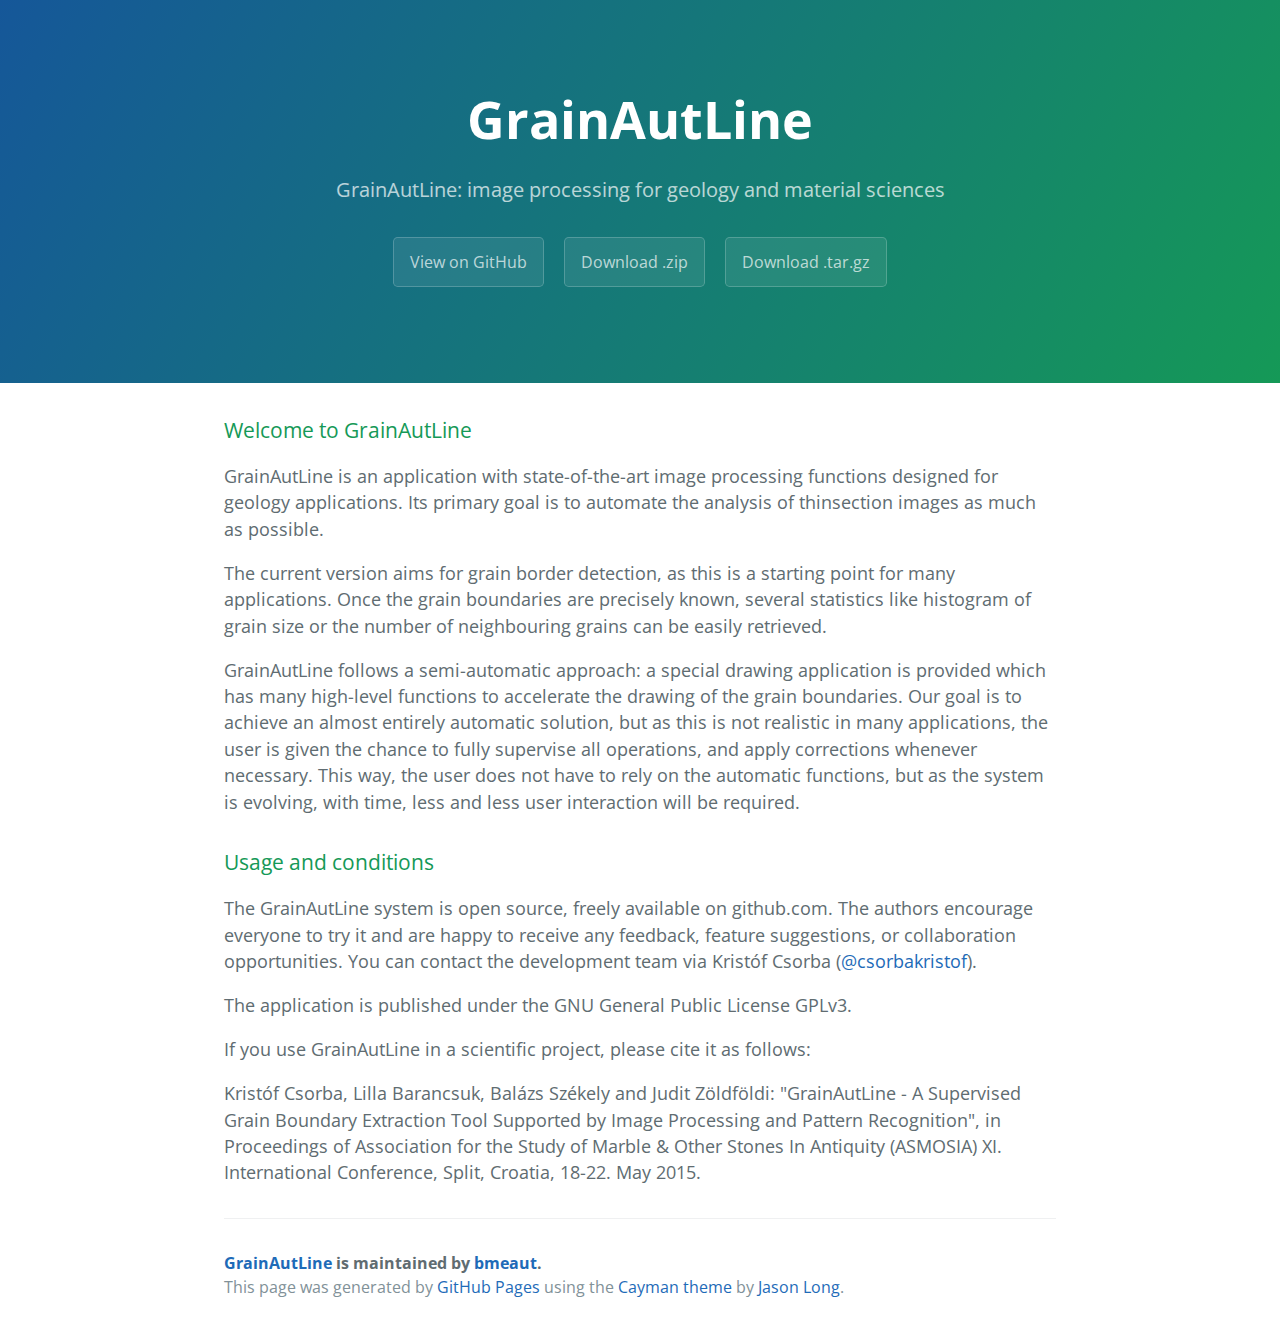
==== index.html @ 3478ad29 "Create gh-pages branch via GitHub" ====
<!DOCTYPE html>
<html lang="en-us">
  <head>
    <meta charset="UTF-8">
    <title>GrainAutLine by bmeaut</title>
    <meta name="viewport" content="width=device-width, initial-scale=1">
    <link rel="stylesheet" type="text/css" href="stylesheets/normalize.css" media="screen">
    <link href='http://fonts.googleapis.com/css?family=Open+Sans:400,700' rel='stylesheet' type='text/css'>
    <link rel="stylesheet" type="text/css" href="stylesheets/stylesheet.css" media="screen">
    <link rel="stylesheet" type="text/css" href="stylesheets/github-light.css" media="screen">
  </head>
  <body>
    <section class="page-header">
      <h1 class="project-name">GrainAutLine</h1>
      <h2 class="project-tagline">GrainAutLine: image processing for geology and material sciences</h2>
      <a href="https://github.com/bmeaut/grainautline" class="btn">View on GitHub</a>
      <a href="https://github.com/bmeaut/grainautline/zipball/master" class="btn">Download .zip</a>
      <a href="https://github.com/bmeaut/grainautline/tarball/master" class="btn">Download .tar.gz</a>
    </section>

    <section class="main-content">
      <h3>
<a id="welcome-to-grainautline" class="anchor" href="#welcome-to-grainautline" aria-hidden="true"><span class="octicon octicon-link"></span></a>Welcome to GrainAutLine</h3>

<p>GrainAutLine is an application with state-of-the-art image processing functions designed for geology applications.
Its primary goal is to automate the analysis of thinsection images as much as possible.</p>

<p>The current version aims for grain border detection, as this is a starting point for many applications. Once the grain boundaries are precisely known, several statistics like histogram of grain size or the number of neighbouring grains can be easily retrieved.</p>

<p>GrainAutLine follows a semi-automatic approach: a special drawing application is provided which has many high-level functions to accelerate the drawing of the grain boundaries. Our goal is to achieve an almost entirely automatic solution, but as this is not realistic in many applications, the user is given the chance to fully supervise all operations, and apply corrections whenever necessary. This way, the user does not have to rely on the automatic functions, but as the system is evolving, with time, less and less user interaction will be required.</p>

<h3>
<a id="usage-and-conditions" class="anchor" href="#usage-and-conditions" aria-hidden="true"><span class="octicon octicon-link"></span></a>Usage and conditions</h3>

<p>The GrainAutLine system is open source, freely available on github.com. The authors encourage everyone to try it and are happy to receive any feedback, feature suggestions, or collaboration opportunities. You can contact the development team via Kristóf Csorba (<a href="https://github.com/csorbakristof" class="user-mention">@csorbakristof</a>).</p>

<p>The application is published under the GNU General Public License GPLv3.</p>

<p>If you use GrainAutLine in a scientific project, please cite it as follows:</p>

<p>Kristóf Csorba, Lilla Barancsuk, Balázs Székely and Judit Zöldföldi: "GrainAutLine - A Supervised Grain Boundary Extraction Tool Supported by Image Processing and Pattern Recognition", in Proceedings of Association for the Study of Marble &amp; Other Stones In Antiquity (ASMOSIA) XI. International Conference, Split, Croatia, 18-22. May 2015.</p>

      <footer class="site-footer">
        <span class="site-footer-owner"><a href="https://github.com/bmeaut/grainautline">GrainAutLine</a> is maintained by <a href="https://github.com/bmeaut">bmeaut</a>.</span>

        <span class="site-footer-credits">This page was generated by <a href="https://pages.github.com">GitHub Pages</a> using the <a href="https://github.com/jasonlong/cayman-theme">Cayman theme</a> by <a href="https://twitter.com/jasonlong">Jason Long</a>.</span>
      </footer>

    </section>

            <script type="text/javascript">
            var gaJsHost = (("https:" == document.location.protocol) ? "https://ssl." : "http://www.");
            document.write(unescape("%3Cscript src='" + gaJsHost + "google-analytics.com/ga.js' type='text/javascript'%3E%3C/script%3E"));
          </script>
          <script type="text/javascript">
            try {
              var pageTracker = _gat._getTracker("UA-62665197-1");
            pageTracker._trackPageview();
            } catch(err) {}
          </script>

  </body>
</html>
---- stylesheets/stylesheet.css ----
* {
  box-sizing: border-box; }

body {
  padding: 0;
  margin: 0;
  font-family: "Open Sans", "Helvetica Neue", Helvetica, Arial, sans-serif;
  font-size: 16px;
  line-height: 1.5;
  color: #606c71; }

a {
  color: #1e6bb8;
  text-decoration: none; }
  a:hover {
    text-decoration: underline; }

.btn {
  display: inline-block;
  margin-bottom: 1rem;
  color: rgba(255, 255, 255, 0.7);
  background-color: rgba(255, 255, 255, 0.08);
  border-color: rgba(255, 255, 255, 0.2);
  border-style: solid;
  border-width: 1px;
  border-radius: 0.3rem;
  transition: color 0.2s, background-color 0.2s, border-color 0.2s; }
  .btn + .btn {
    margin-left: 1rem; }

.btn:hover {
  color: rgba(255, 255, 255, 0.8);
  text-decoration: none;
  background-color: rgba(255, 255, 255, 0.2);
  border-color: rgba(255, 255, 255, 0.3); }

@media screen and (min-width: 64em) {
  .btn {
    padding: 0.75rem 1rem; } }

@media screen and (min-width: 42em) and (max-width: 64em) {
  .btn {
    padding: 0.6rem 0.9rem;
    font-size: 0.9rem; } }

@media screen and (max-width: 42em) {
  .btn {
    display: block;
    width: 100%;
    padding: 0.75rem;
    font-size: 0.9rem; }
    .btn + .btn {
      margin-top: 1rem;
      margin-left: 0; } }

.page-header {
  color: #fff;
  text-align: center;
  background-color: #159957;
  background-image: linear-gradient(120deg, #155799, #159957); }

@media screen and (min-width: 64em) {
  .page-header {
    padding: 5rem 6rem; } }

@media screen and (min-width: 42em) and (max-width: 64em) {
  .page-header {
    padding: 3rem 4rem; } }

@media screen and (max-width: 42em) {
  .page-header {
    padding: 2rem 1rem; } }

.project-name {
  margin-top: 0;
  margin-bottom: 0.1rem; }

@media screen and (min-width: 64em) {
  .project-name {
    font-size: 3.25rem; } }

@media screen and (min-width: 42em) and (max-width: 64em) {
  .project-name {
    font-size: 2.25rem; } }

@media screen and (max-width: 42em) {
  .project-name {
    font-size: 1.75rem; } }

.project-tagline {
  margin-bottom: 2rem;
  font-weight: normal;
  opacity: 0.7; }

@media screen and (min-width: 64em) {
  .project-tagline {
    font-size: 1.25rem; } }

@media screen and (min-width: 42em) and (max-width: 64em) {
  .project-tagline {
    font-size: 1.15rem; } }

@media screen and (max-width: 42em) {
  .project-tagline {
    font-size: 1rem; } }

.main-content :first-child {
  margin-top: 0; }
.main-content img {
  max-width: 100%; }
.main-content h1, .main-content h2, .main-content h3, .main-content h4, .main-content h5, .main-content h6 {
  margin-top: 2rem;
  margin-bottom: 1rem;
  font-weight: normal;
  color: #159957; }
.main-content p {
  margin-bottom: 1em; }
.main-content code {
  padding: 2px 4px;
  font-family: Consolas, "Liberation Mono", Menlo, Courier, monospace;
  font-size: 0.9rem;
  color: #383e41;
  background-color: #f3f6fa;
  border-radius: 0.3rem; }
.main-content pre {
  padding: 0.8rem;
  margin-top: 0;
  margin-bottom: 1rem;
  font: 1rem Consolas, "Liberation Mono", Menlo, Courier, monospace;
  color: #567482;
  word-wrap: normal;
  background-color: #f3f6fa;
  border: solid 1px #dce6f0;
  border-radius: 0.3rem; }
  .main-content pre > code {
    padding: 0;
    margin: 0;
    font-size: 0.9rem;
    color: #567482;
    word-break: normal;
    white-space: pre;
    background: transparent;
    border: 0; }
.main-content .highlight {
  margin-bottom: 1rem; }
  .main-content .highlight pre {
    margin-bottom: 0;
    word-break: normal; }
.main-content .highlight pre, .main-content pre {
  padding: 0.8rem;
  overflow: auto;
  font-size: 0.9rem;
  line-height: 1.45;
  border-radius: 0.3rem; }
.main-content pre code, .main-content pre tt {
  display: inline;
  max-width: initial;
  padding: 0;
  margin: 0;
  overflow: initial;
  line-height: inherit;
  word-wrap: normal;
  background-color: transparent;
  border: 0; }
  .main-content pre code:before, .main-content pre code:after, .main-content pre tt:before, .main-content pre tt:after {
    content: normal; }
.main-content ul, .main-content ol {
  margin-top: 0; }
.main-content blockquote {
  padding: 0 1rem;
  margin-left: 0;
  color: #819198;
  border-left: 0.3rem solid #dce6f0; }
  .main-content blockquote > :first-child {
    margin-top: 0; }
  .main-content blockquote > :last-child {
    margin-bottom: 0; }
.main-content table {
  display: block;
  width: 100%;
  overflow: auto;
  word-break: normal;
  word-break: keep-all; }
  .main-content table th {
    font-weight: bold; }
  .main-content table th, .main-content table td {
    padding: 0.5rem 1rem;
    border: 1px solid #e9ebec; }
.main-content dl {
  padding: 0; }
  .main-content dl dt {
    padding: 0;
    margin-top: 1rem;
    font-size: 1rem;
    font-weight: bold; }
  .main-content dl dd {
    padding: 0;
    margin-bottom: 1rem; }
.main-content hr {
  height: 2px;
  padding: 0;
  margin: 1rem 0;
  background-color: #eff0f1;
  border: 0; }

@media screen and (min-width: 64em) {
  .main-content {
    max-width: 64rem;
    padding: 2rem 6rem;
    margin: 0 auto;
    font-size: 1.1rem; } }

@media screen and (min-width: 42em) and (max-width: 64em) {
  .main-content {
    padding: 2rem 4rem;
    font-size: 1.1rem; } }

@media screen and (max-width: 42em) {
  .main-content {
    padding: 2rem 1rem;
    font-size: 1rem; } }

.site-footer {
  padding-top: 2rem;
  margin-top: 2rem;
  border-top: solid 1px #eff0f1; }

.site-footer-owner {
  display: block;
  font-weight: bold; }

.site-footer-credits {
  color: #819198; }

@media screen and (min-width: 64em) {
  .site-footer {
    font-size: 1rem; } }

@media screen and (min-width: 42em) and (max-width: 64em) {
  .site-footer {
    font-size: 1rem; } }

@media screen and (max-width: 42em) {
  .site-footer {
    font-size: 0.9rem; } }
---- stylesheets/github-light.css ----
/*
   Copyright 2014 GitHub Inc.

   Licensed under the Apache License, Version 2.0 (the "License");
   you may not use this file except in compliance with the License.
   You may obtain a copy of the License at

       http://www.apache.org/licenses/LICENSE-2.0

   Unless required by applicable law or agreed to in writing, software
   distributed under the License is distributed on an "AS IS" BASIS,
   WITHOUT WARRANTIES OR CONDITIONS OF ANY KIND, either express or implied.
   See the License for the specific language governing permissions and
   limitations under the License.

*/

.pl-c /* comment */ {
  color: #969896;
}

.pl-c1      /* constant, markup.raw, meta.diff.header, meta.module-reference, meta.property-name, support, support.constant, support.variable, variable.other.constant */,
.pl-s .pl-v /* string variable */ {
  color: #0086b3;
}

.pl-e  /* entity */,
.pl-en /* entity.name */ {
  color: #795da3;
}

.pl-s .pl-s1 /* string source */,
.pl-smi      /* storage.modifier.import, storage.modifier.package, storage.type.java, variable.other, variable.parameter.function */ {
  color: #333;
}

.pl-ent /* entity.name.tag */ {
  color: #63a35c;
}

.pl-k /* keyword, storage, storage.type */ {
  color: #a71d5d;
}

.pl-pds              /* punctuation.definition.string, string.regexp.character-class */,
.pl-s                /* string */,
.pl-s .pl-pse .pl-s1 /* string punctuation.section.embedded source */,
.pl-sr               /* string.regexp */,
.pl-sr .pl-cce       /* string.regexp constant.character.escape */,
.pl-sr .pl-sra       /* string.regexp string.regexp.arbitrary-repitition */,
.pl-sr .pl-sre       /* string.regexp source.ruby.embedded */ {
  color: #183691;
}

.pl-v /* variable */ {
  color: #ed6a43;
}

.pl-id /* invalid.deprecated */ {
  color: #b52a1d;
}

.pl-ii /* invalid.illegal */ {
  background-color: #b52a1d;
  color: #f8f8f8;
}

.pl-sr .pl-cce /* string.regexp constant.character.escape */ {
  color: #63a35c;
  font-weight: bold;
}

.pl-ml /* markup.list */ {
  color: #693a17;
}

.pl-mh        /* markup.heading */,
.pl-mh .pl-en /* markup.heading entity.name */,
.pl-ms        /* meta.separator */ {
  color: #1d3e81;
  font-weight: bold;
}

.pl-mq /* markup.quote */ {
  color: #008080;
}

.pl-mi /* markup.italic */ {
  color: #333;
  font-style: italic;
}

.pl-mb /* markup.bold */ {
  color: #333;
  font-weight: bold;
}

.pl-md /* markup.deleted, meta.diff.header.from-file */ {
  background-color: #ffecec;
  color: #bd2c00;
}

.pl-mi1 /* markup.inserted, meta.diff.header.to-file */ {
  background-color: #eaffea;
  color: #55a532;
}

.pl-mdr /* meta.diff.range */ {
  color: #795da3;
  font-weight: bold;
}

.pl-mo /* meta.output */ {
  color: #1d3e81;
}
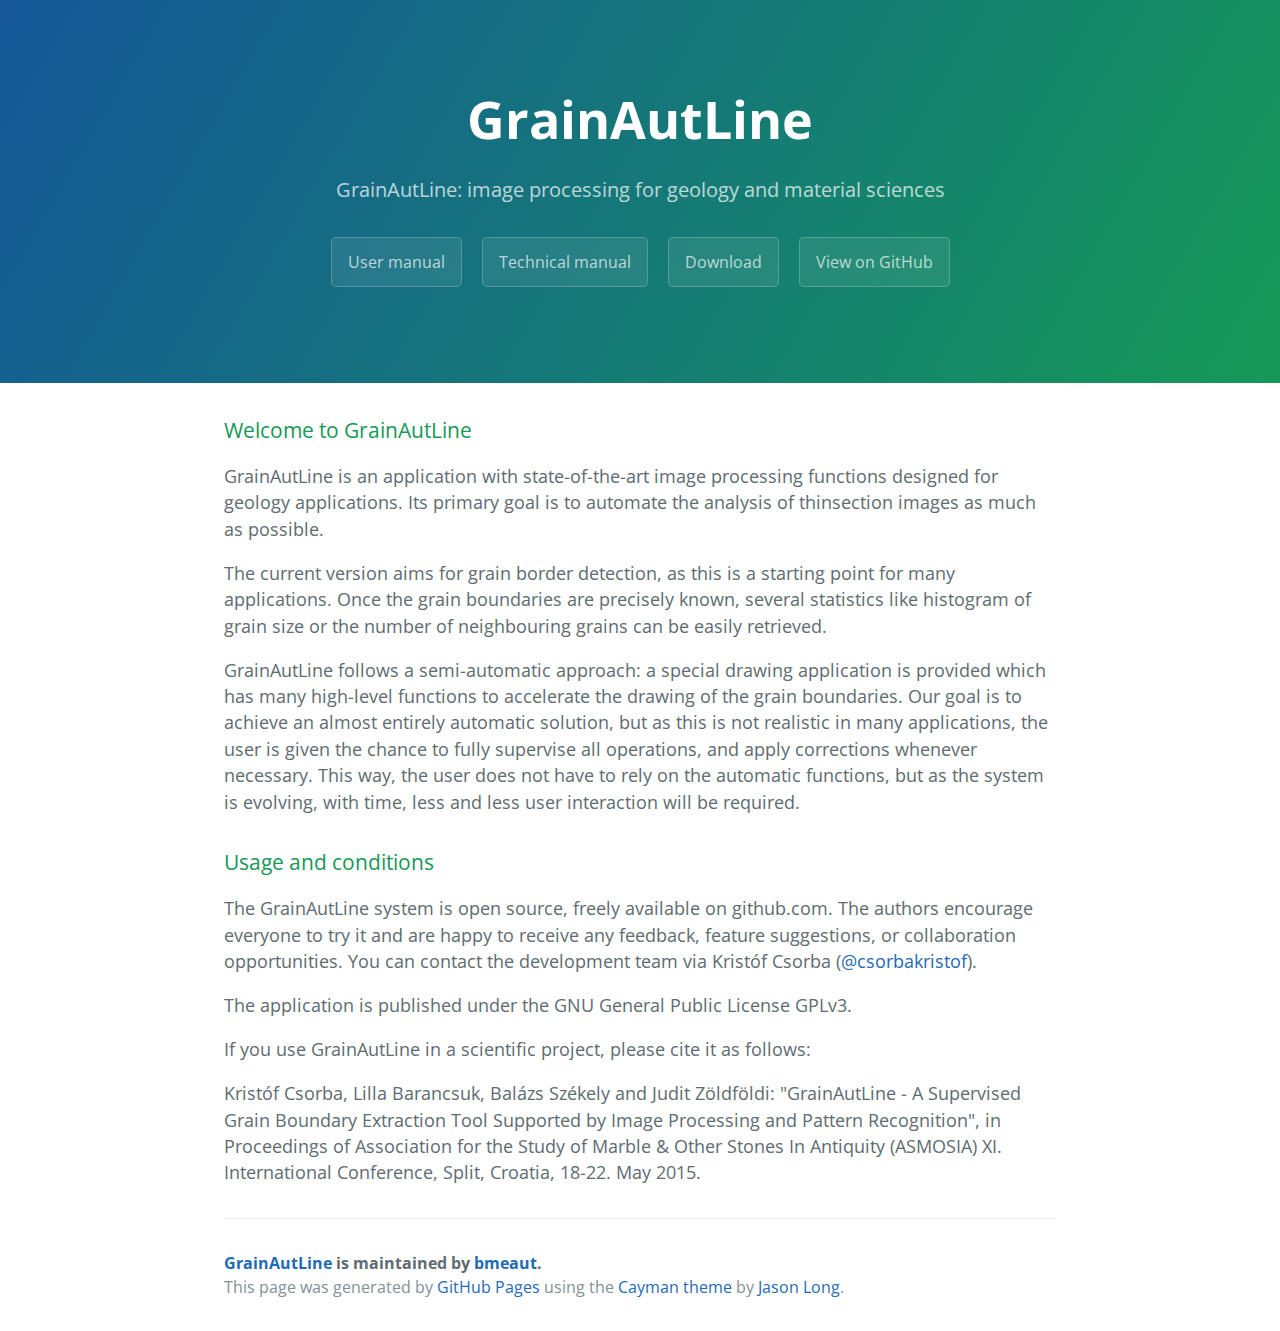
==== commit 20ca0bbc: "Index.html links turned into buttons, copied documentation from marvany repo." ====
--- a/index.html
+++ b/index.html
@@ -1,4 +1,4 @@
-<!DOCTYPE html>
+﻿<!DOCTYPE html>
 <html lang="en-us">
   <head>
     <meta charset="UTF-8">
@@ -13,9 +13,10 @@
     <section class="page-header">
       <h1 class="project-name">GrainAutLine</h1>
       <h2 class="project-tagline">GrainAutLine: image processing for geology and material sciences</h2>
+      <a href="docs/usermanual.html" class="btn">User manual</a>
+      <a href="docs/technicalmanual.html" class="btn">Technical manual</a>
+      <a href="docs/download.html" class="btn">Download</a>
       <a href="https://github.com/bmeaut/grainautline" class="btn">View on GitHub</a>
-      <a href="https://github.com/bmeaut/grainautline/zipball/master" class="btn">Download .zip</a>
-      <a href="https://github.com/bmeaut/grainautline/tarball/master" class="btn">Download .tar.gz</a>
     </section>
 
     <section class="main-content">
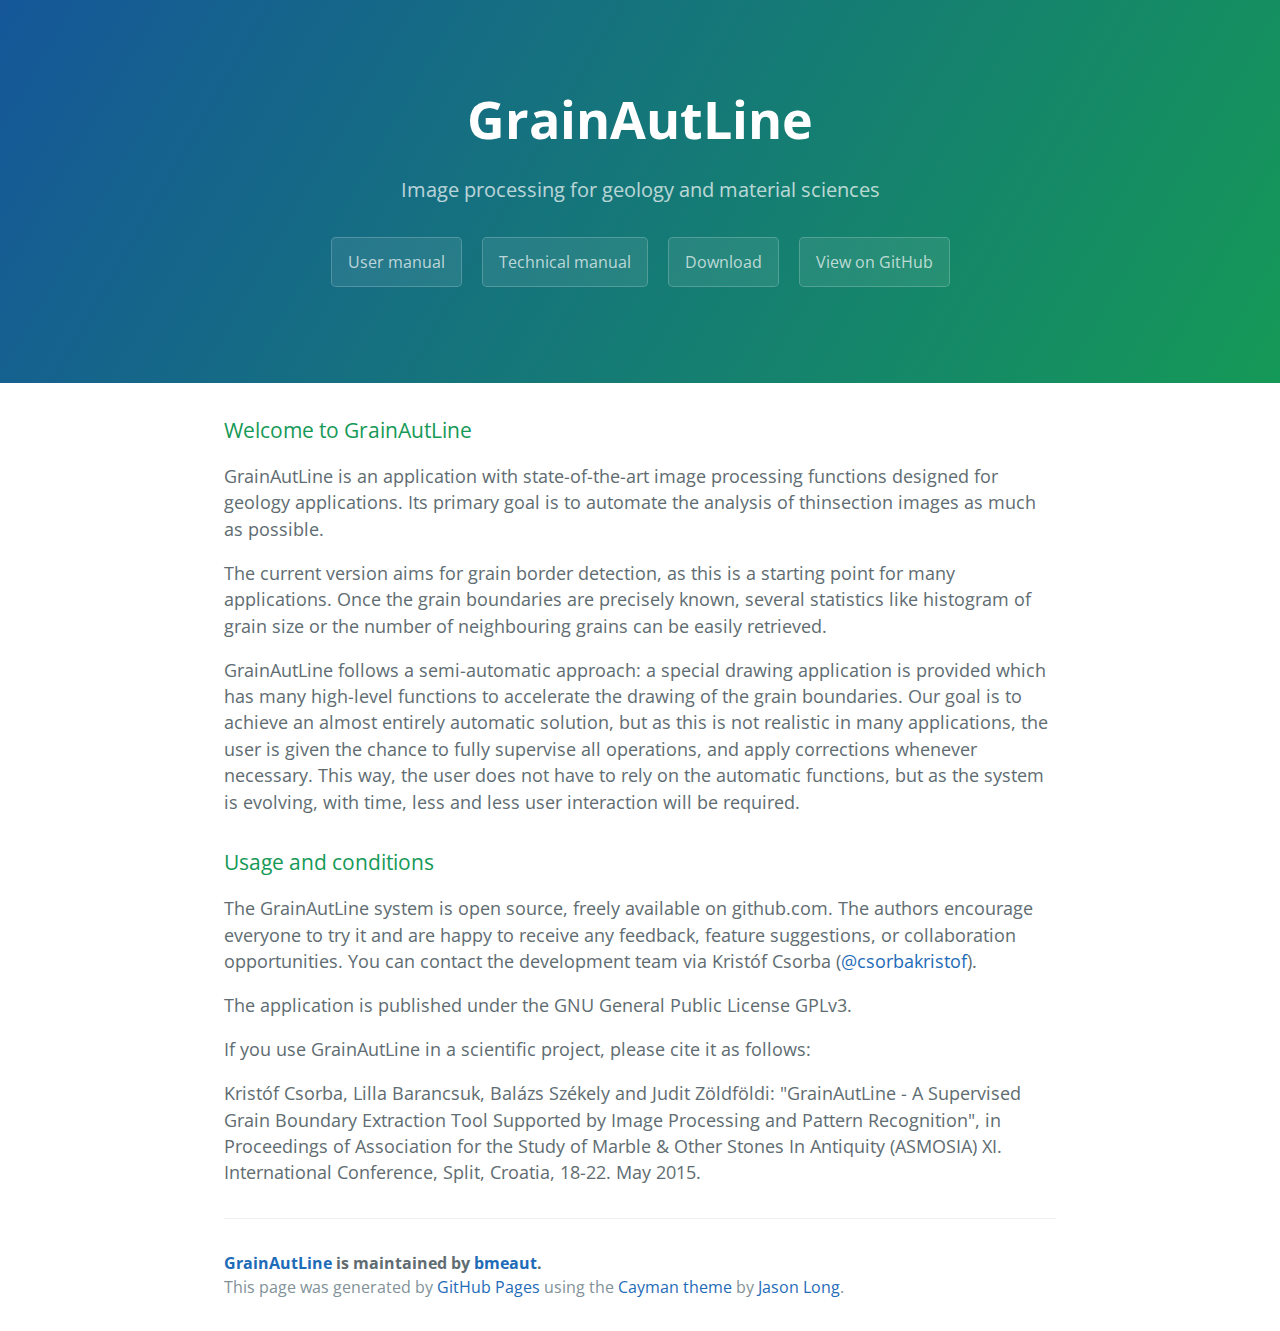
==== commit c4ad8fdf: "Small design improvements" ====
--- a/index.html
+++ b/index.html
@@ -12,7 +12,7 @@
   <body>
     <section class="page-header">
       <h1 class="project-name">GrainAutLine</h1>
-      <h2 class="project-tagline">GrainAutLine: image processing for geology and material sciences</h2>
+      <h2 class="project-tagline">Image processing for geology and material sciences</h2>
       <a href="docs/usermanual.html" class="btn">User manual</a>
       <a href="docs/technicalmanual.html" class="btn">Technical manual</a>
       <a href="docs/download.html" class="btn">Download</a>
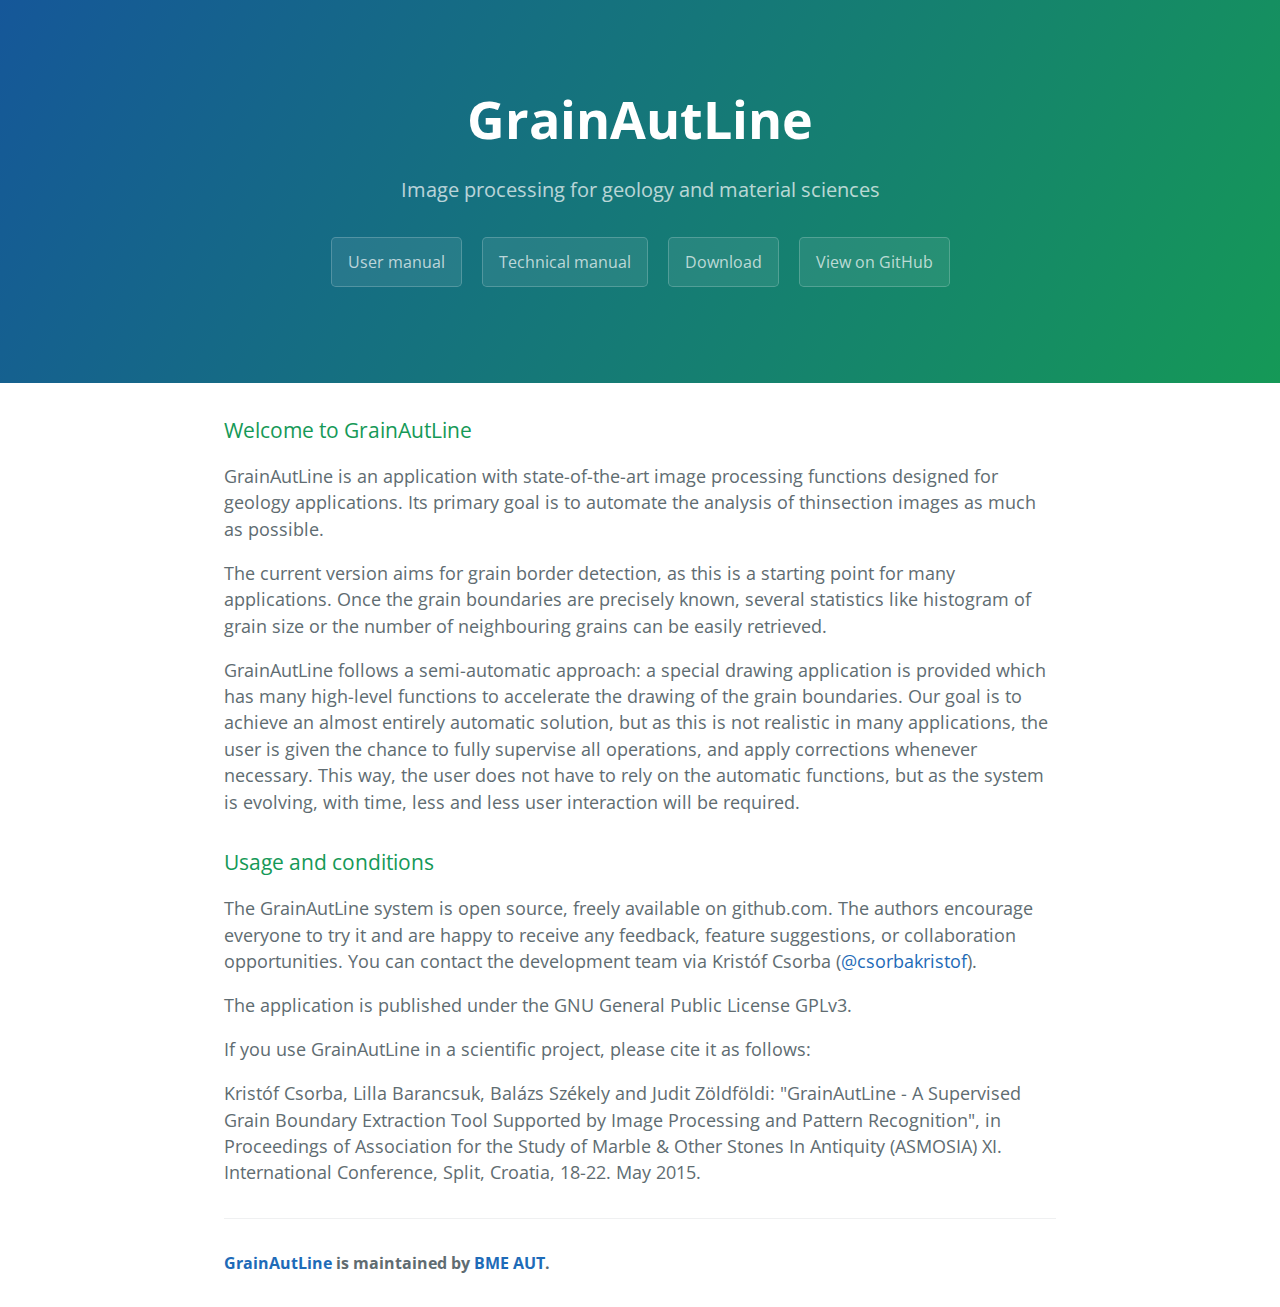
==== commit 4542aba4: "Removed old footer." ====
--- a/index.html
+++ b/index.html
@@ -42,9 +42,7 @@
 <p>Kristóf Csorba, Lilla Barancsuk, Balázs Székely and Judit Zöldföldi: "GrainAutLine - A Supervised Grain Boundary Extraction Tool Supported by Image Processing and Pattern Recognition", in Proceedings of Association for the Study of Marble &amp; Other Stones In Antiquity (ASMOSIA) XI. International Conference, Split, Croatia, 18-22. May 2015.</p>
 
       <footer class="site-footer">
-        <span class="site-footer-owner"><a href="https://github.com/bmeaut/grainautline">GrainAutLine</a> is maintained by <a href="https://github.com/bmeaut">bmeaut</a>.</span>
-
-        <span class="site-footer-credits">This page was generated by <a href="https://pages.github.com">GitHub Pages</a> using the <a href="https://github.com/jasonlong/cayman-theme">Cayman theme</a> by <a href="https://twitter.com/jasonlong">Jason Long</a>.</span>
+        <span class="site-footer-owner"><a href="https://github.com/bmeaut/grainautline">GrainAutLine</a> is maintained by <a href="https://github.com/bmeaut">BME AUT</a>.</span>
       </footer>
 
     </section>
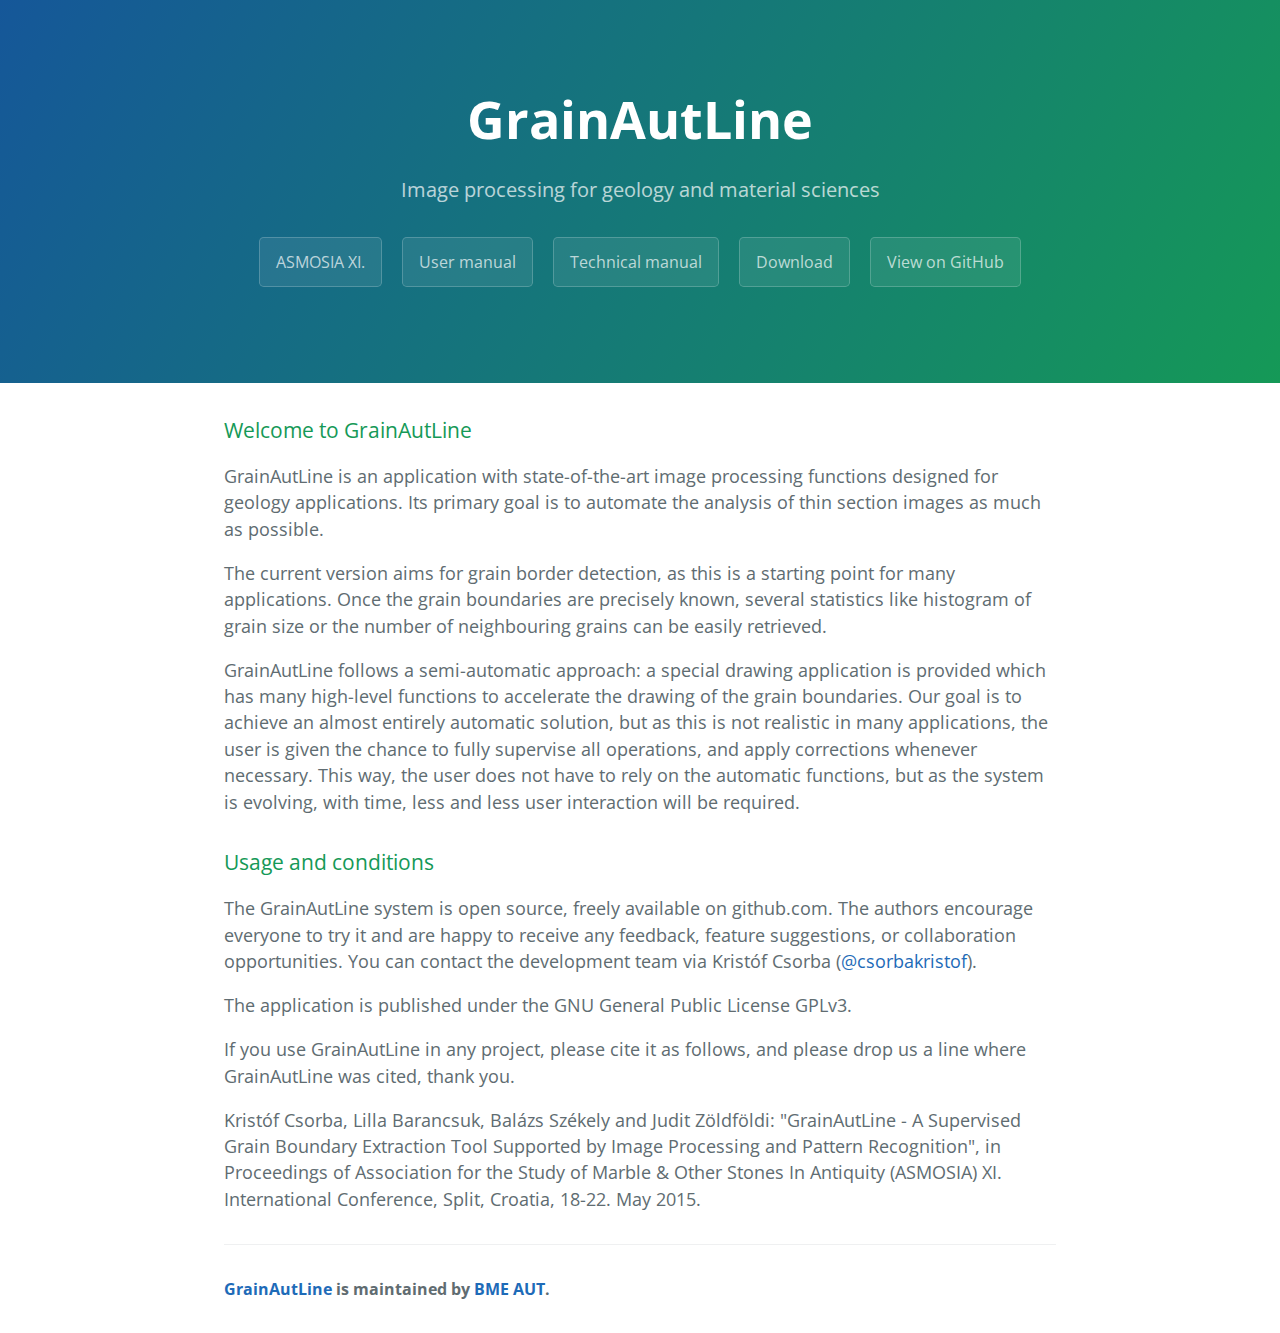
==== commit 2aee66eb: "ASMOSIA page and emphasized link added." ====
--- a/index.html
+++ b/index.html
@@ -13,6 +13,7 @@
     <section class="page-header">
       <h1 class="project-name">GrainAutLine</h1>
       <h2 class="project-tagline">Image processing for geology and material sciences</h2>
+      <a href="docs/asmosiaxi.html" class="btn btnImportant">ASMOSIA XI.</a>
       <a href="docs/usermanual.html" class="btn">User manual</a>
       <a href="docs/technicalmanual.html" class="btn">Technical manual</a>
       <a href="docs/download.html" class="btn">Download</a>
@@ -24,7 +25,7 @@
 <a id="welcome-to-grainautline" class="anchor" href="#welcome-to-grainautline" aria-hidden="true"><span class="octicon octicon-link"></span></a>Welcome to GrainAutLine</h3>
 
 <p>GrainAutLine is an application with state-of-the-art image processing functions designed for geology applications.
-Its primary goal is to automate the analysis of thinsection images as much as possible.</p>
+Its primary goal is to automate the analysis of thin section images as much as possible.</p>
 
 <p>The current version aims for grain border detection, as this is a starting point for many applications. Once the grain boundaries are precisely known, several statistics like histogram of grain size or the number of neighbouring grains can be easily retrieved.</p>
 
@@ -37,7 +38,7 @@
 
 <p>The application is published under the GNU General Public License GPLv3.</p>
 
-<p>If you use GrainAutLine in a scientific project, please cite it as follows:</p>
+<p>If you use GrainAutLine in any project, please cite it as follows, and please drop us a line where GrainAutLine was cited, thank you.</p>
 
 <p>Kristóf Csorba, Lilla Barancsuk, Balázs Székely and Judit Zöldföldi: "GrainAutLine - A Supervised Grain Boundary Extraction Tool Supported by Image Processing and Pattern Recognition", in Proceedings of Association for the Study of Marble &amp; Other Stones In Antiquity (ASMOSIA) XI. International Conference, Split, Croatia, 18-22. May 2015.</p>
 
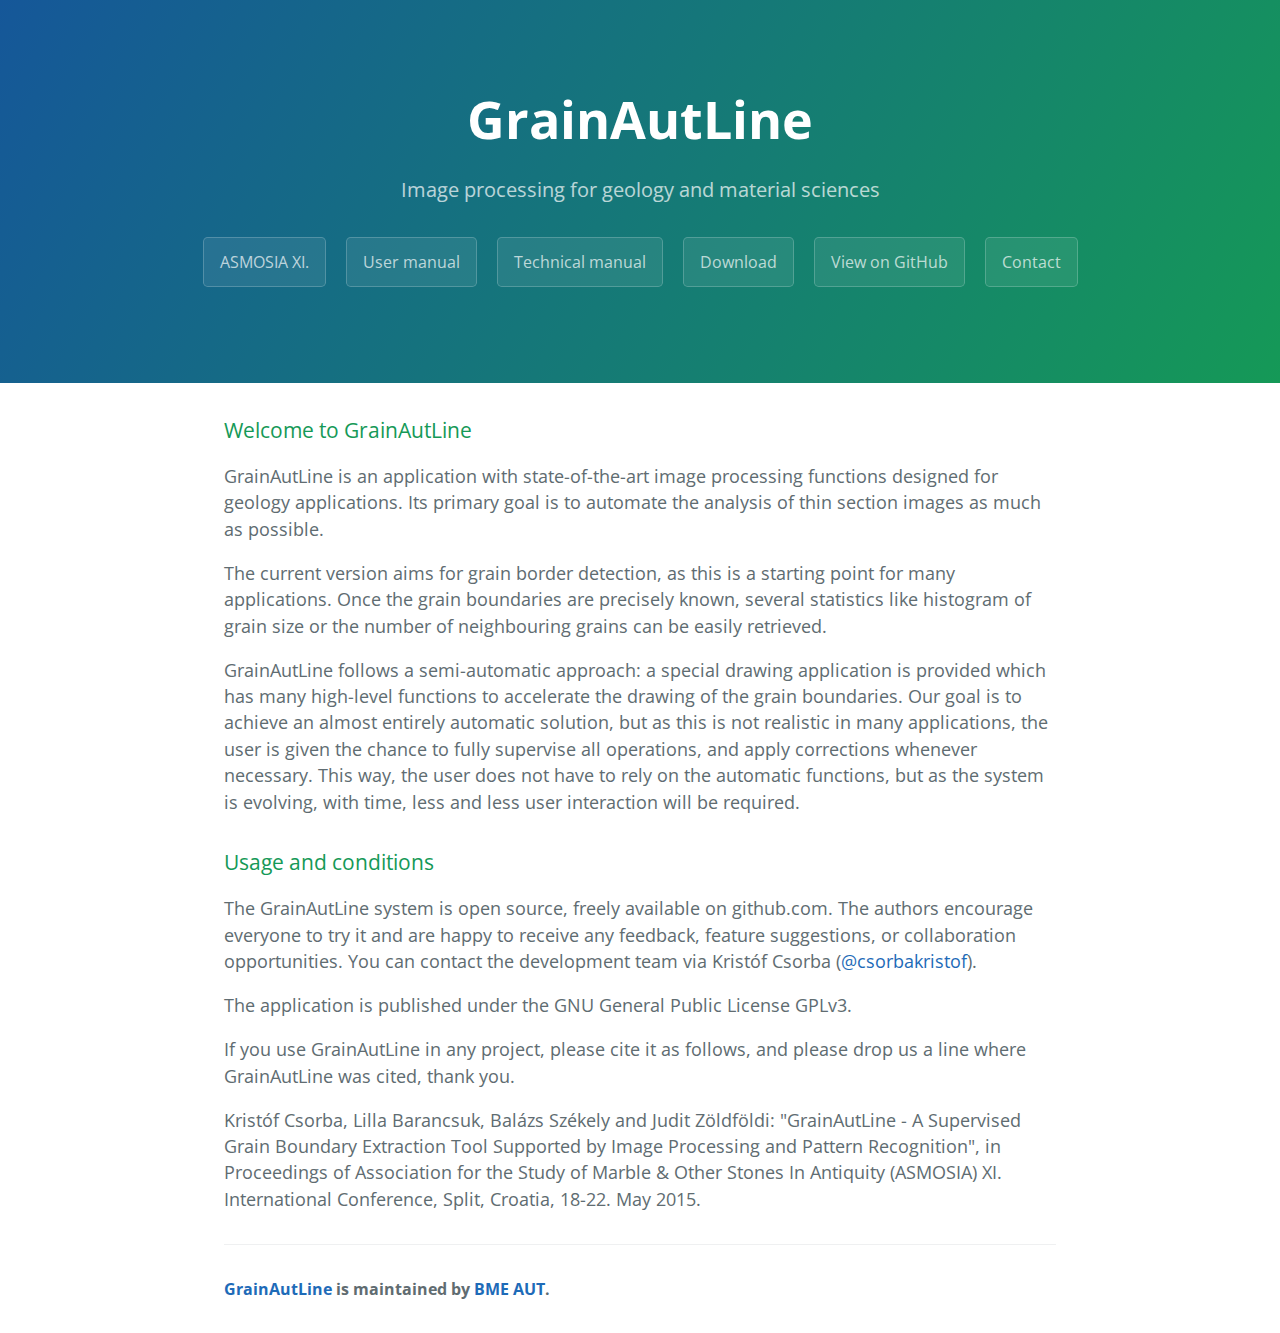
==== commit 0005e2d4: "+= download and contact page" ====
--- a/index.html
+++ b/index.html
@@ -18,6 +18,7 @@
       <a href="docs/technicalmanual.html" class="btn">Technical manual</a>
       <a href="docs/download.html" class="btn">Download</a>
       <a href="https://github.com/bmeaut/grainautline" class="btn">View on GitHub</a>
+      <a href="docs/contact.html" class="btn">Contact</a>
     </section>
 
     <section class="main-content">
